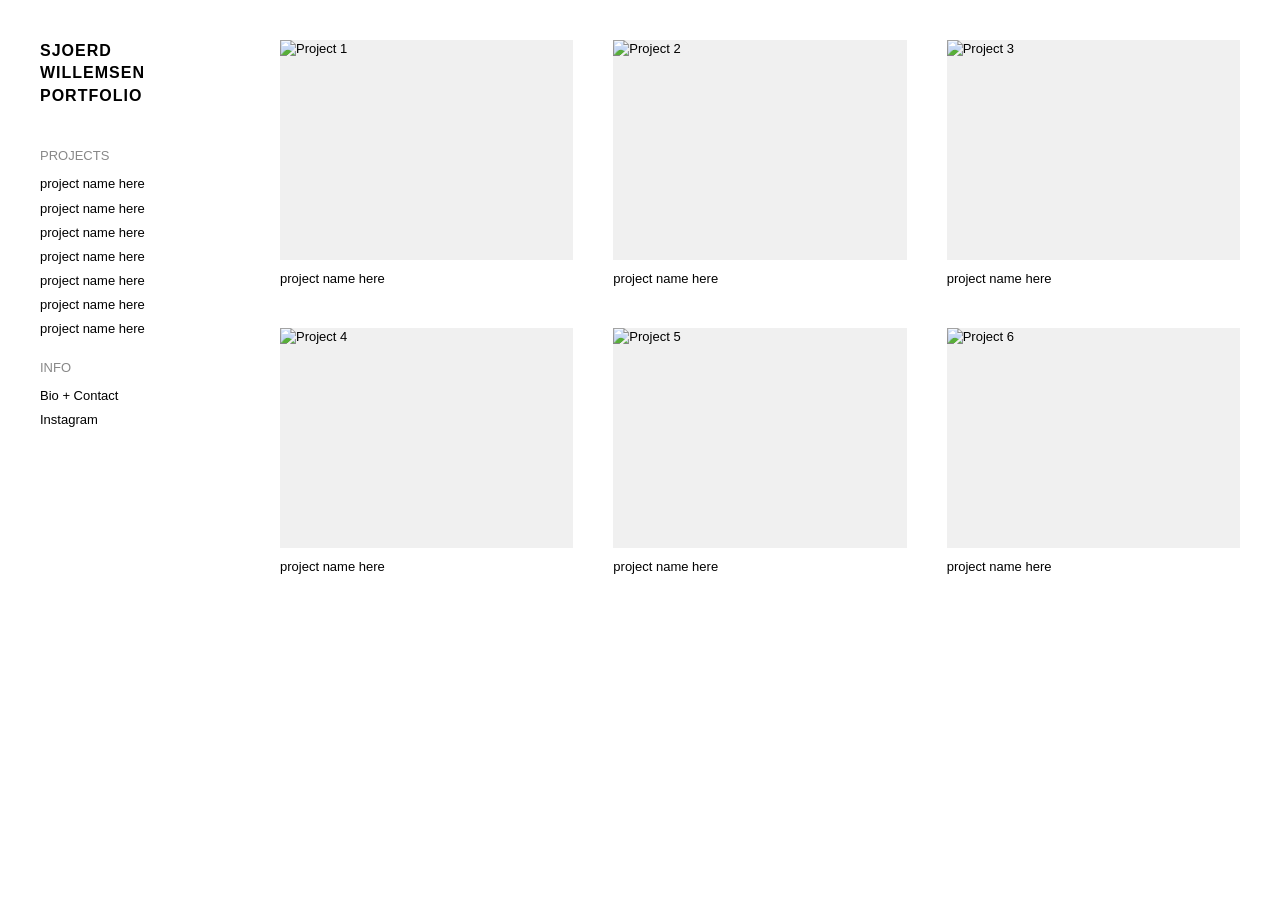
==== index.html @ da39ebc8 "Add files via upload" ====
<!DOCTYPE html>
<html lang="en">
<head>
    <meta charset="UTF-8">
    <meta name="viewport" content="width=device-width, initial-scale=1.0">
    <title>portfolio</title>
    <style>
        /* --- RESET & BASIC STYLES --- */
        * {
            box-sizing: border-box;
            margin: 0;
            padding: 0;
        }

        body {
            font-family: "Courier New", Courier, monospace; /* The signature raw look */
            font-family: Helvetica, Arial, sans-serif;
            background-color: #ffffff;
            color: #000000;
            font-size: 13px;
            line-height: 1.4;
            display: flex;
            min-height: 100vh;
        }

        a {
            text-decoration: none;
            color: #000000;
            transition: opacity 0.2s ease;
        }

        a:hover {
            opacity: 0.6;
            text-decoration: underline;
        }

        ul {
            list-style: none;
        }

        /* --- LAYOUT: SIDEBAR (LEFT) --- */
        aside {
            width: 240px;
            padding: 40px;
            position: fixed;
            height: 100vh;
            overflow-y: auto;
            top: 0;
            left: 0;
            display: flex;
            flex-direction: column;
            gap: 20px;
            z-index: 100;
        }

        aside h1 {
            font-size: 16px;
            font-weight: bold;
            text-transform: uppercase;
            letter-spacing: 1px;
            margin-bottom: 20px;
        }

        .nav-section {
            margin-bottom: 20px;
        }

        .nav-section h3 {
            font-size: 13px;
            font-weight: normal;
            margin-bottom: 10px;
            color: #888; /* Subtle section header */
            text-transform: uppercase;
        }

        .nav-links li {
            margin-bottom: 6px;
        }

        /* --- LAYOUT: MAIN CONTENT (RIGHT) --- */
        main {
            margin-left: 240px; /* Same as sidebar width */
            padding: 40px;
            width: 100%;
            max-width: 1600px; /* Prevent it from getting too stretched on huge screens */
        }

        /* --- PROJECT GRID --- */
        .project-grid {
            display: grid;
            grid-template-columns: repeat(auto-fill, minmax(250px, 1fr));
            gap: 40px; /* Space between items */
        }

        .project-item {
            cursor: pointer;
        }

        .project-thumbnail {
            width: 100%;
            aspect-ratio: 4 / 3; /* Standard rectangle aspect ratio */
            background-color: #f0f0f0; /* Placeholder grey */
            object-fit: cover;
            margin-bottom: 10px;
            display: block;
            transition: transform 0.3s ease, opacity 0.3s ease;
        }

        .project-item:hover .project-thumbnail {
            transform: scale(1.02);
            opacity: 0.8;
        }

        .project-title {
            font-size: 13px;
            margin-top: 5px;
        }

        /* --- RESPONSIVE MOBILE --- */
        @media (max-width: 768px) {
            body {
                flex-direction: column;
            }

            aside {
                position: relative;
                width: 100%;
                height: auto;
                padding: 20px;
                border-bottom: 1px solid #eee;
            }

            main {
                margin-left: 0;
                padding: 20px;
            }

            .project-grid {
                grid-template-columns: 1fr; /* 1 column on mobile */
            }
        }
    </style>
</head>
<body>

    <aside>
        <a href="#">
            <h1>Sjoerd Willemsen<br>Portfolio</h1>
        </a>

        <nav>
            <div class="nav-section">
                <h3>Projects</h3>
                <ul class="nav-links">
                    <li><a href="#">project name here</a></li>
                    <li><a href="#">project name here</a></li>
                    <li><a href="#">project name here</a></li>
                    <li><a href="#">project name here</a></li>
                    <li><a href="#">project name here</a></li>
                    <li><a href="#">project name here</a></li>
                    <li><a href="#">project name here</a></li>
                </ul>
            </div>
            <div class="nav-section">
                <h3>Info</h3>
                <ul class="nav-links">
                    <li><a href="#">Bio + Contact</a></li>
                    <li><a href="#">Instagram</a></li>
                </ul>
            </div>
        </nav>
    </aside>

    <main>
        <div class="project-grid">
            
            <div class="project-item">
                <img src="assets/images/project1.jpg" alt="Project 1" class="project-thumbnail">
                <div class="project-title">project name here</div>
            </div>

            <div class="project-item">
                <img src="assets/images/project2.jpg" alt="Project 2" class="project-thumbnail">
                <div class="project-title">project name here</div>
            </div>

            <div class="project-item">
                <img src="assets/images/project3.jpg" alt="Project 3" class="project-thumbnail">
                <div class="project-title">project name here</div>
            </div>

            <div class="project-item">
                <img src="assets/images/project4.jpg" alt="Project 4" class="project-thumbnail">
                <div class="project-title">project name here</div>
            </div>

            <div class="project-item">
                <img src="assets/images/project5.jpg" alt="Project 5" class="project-thumbnail">
                <div class="project-title">project name here</div>
            </div>

            <div class="project-item">
                <img src="assets/images/project6.jpg" alt="Project 6" class="project-thumbnail">
                <div class="project-title">project name here</div>
            </div>

        </div>
    </main>

</body>
</html>
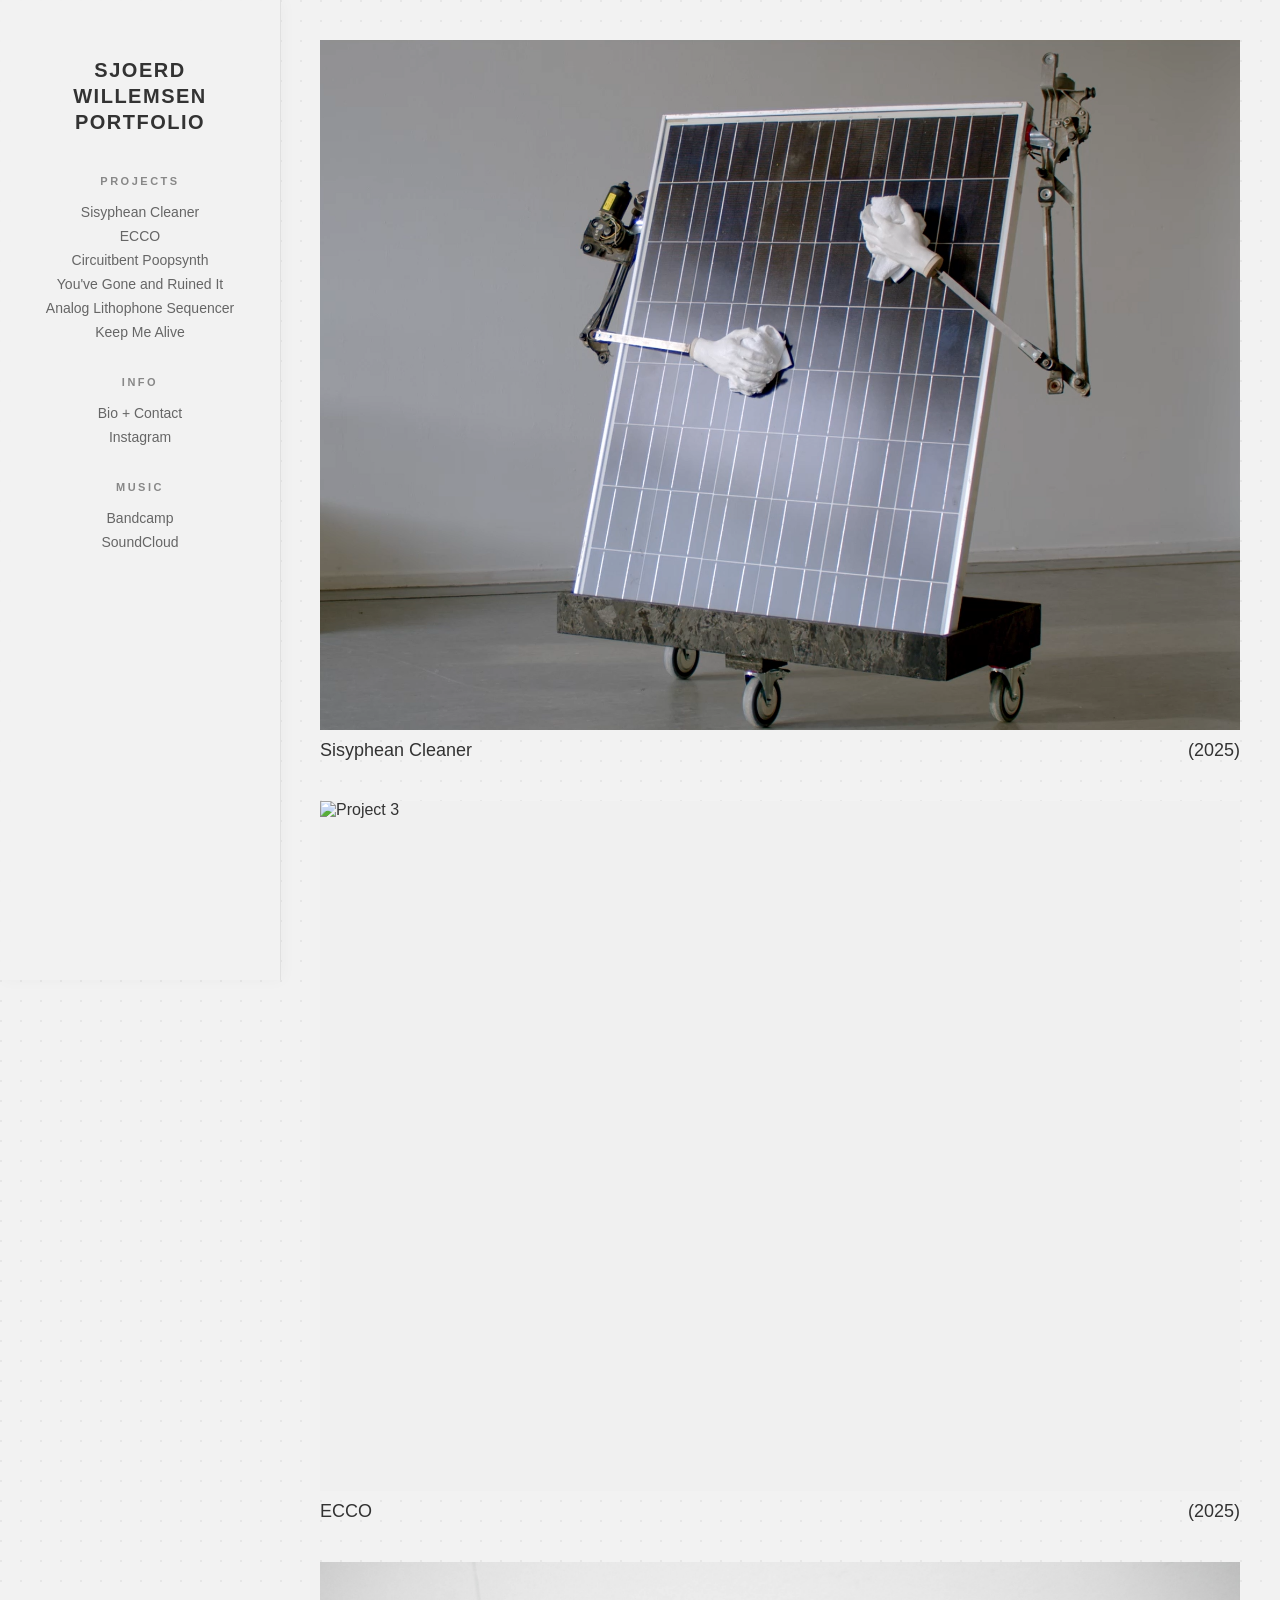
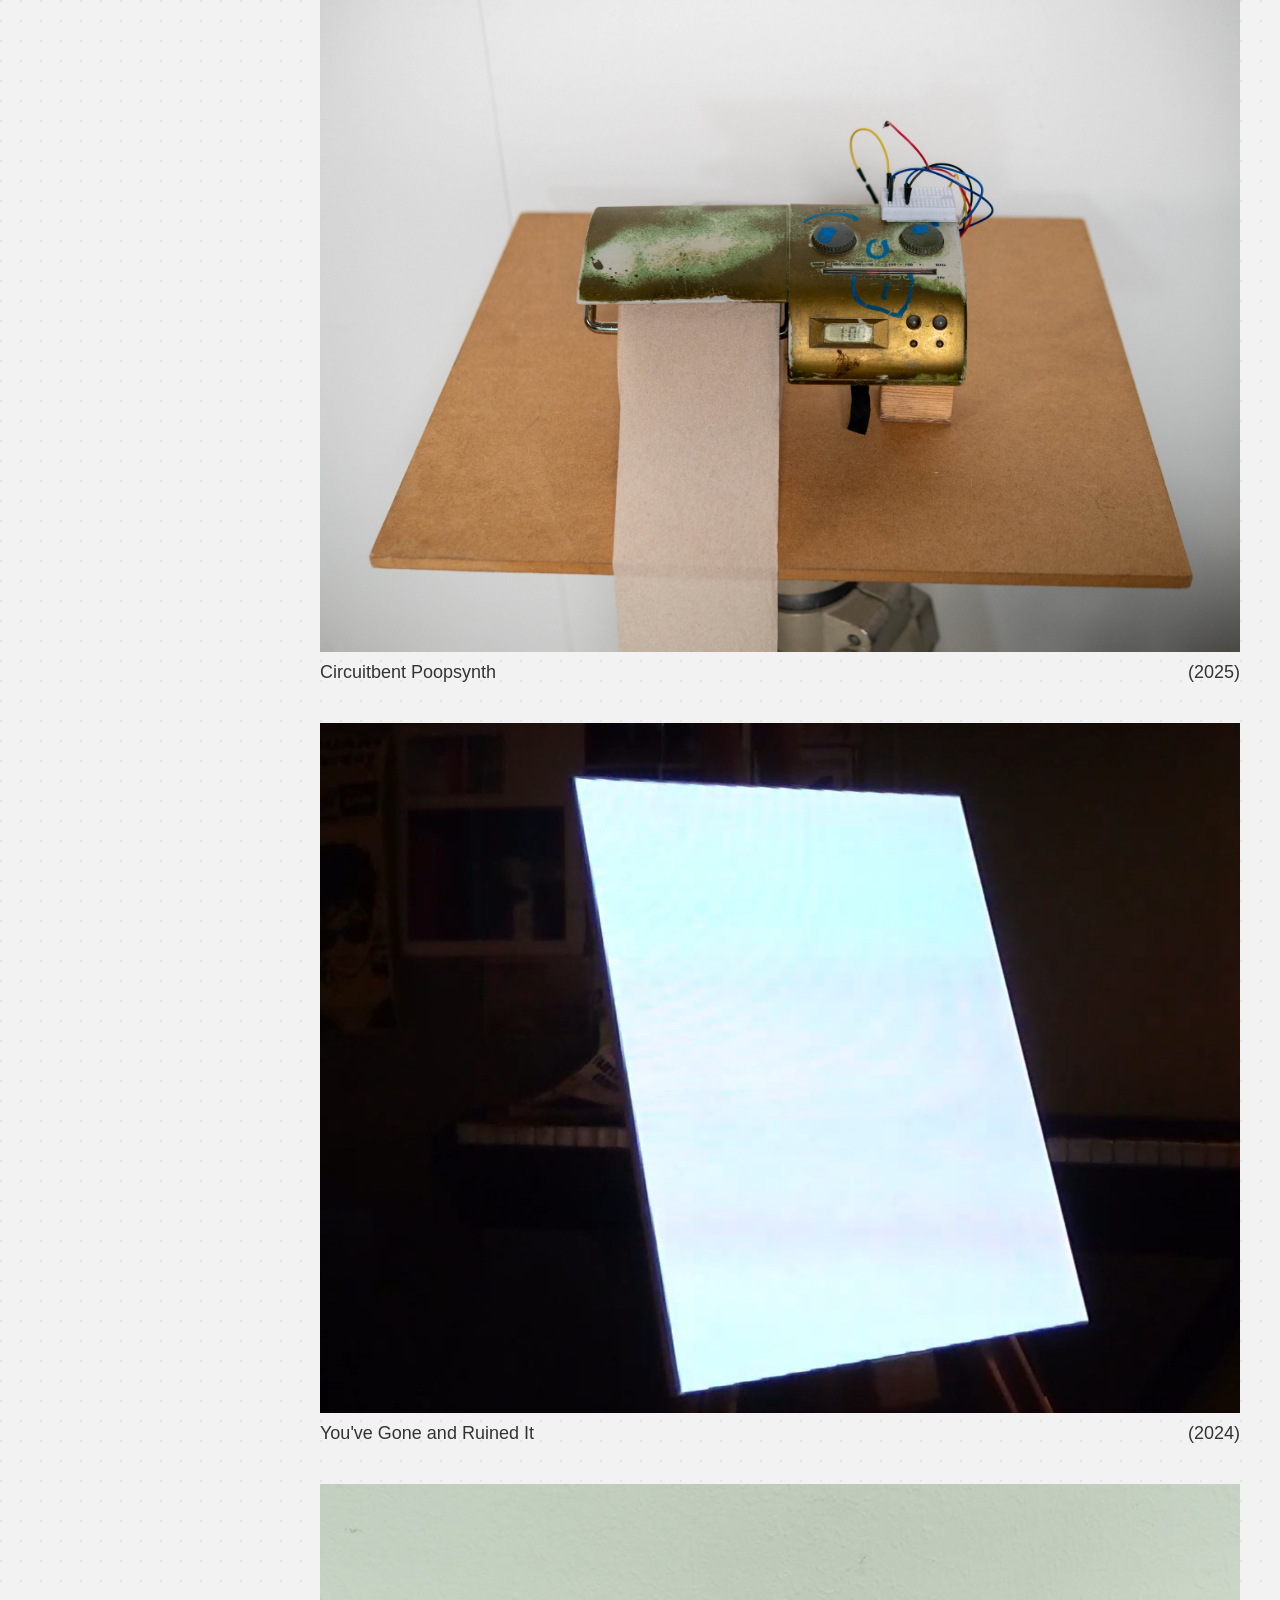
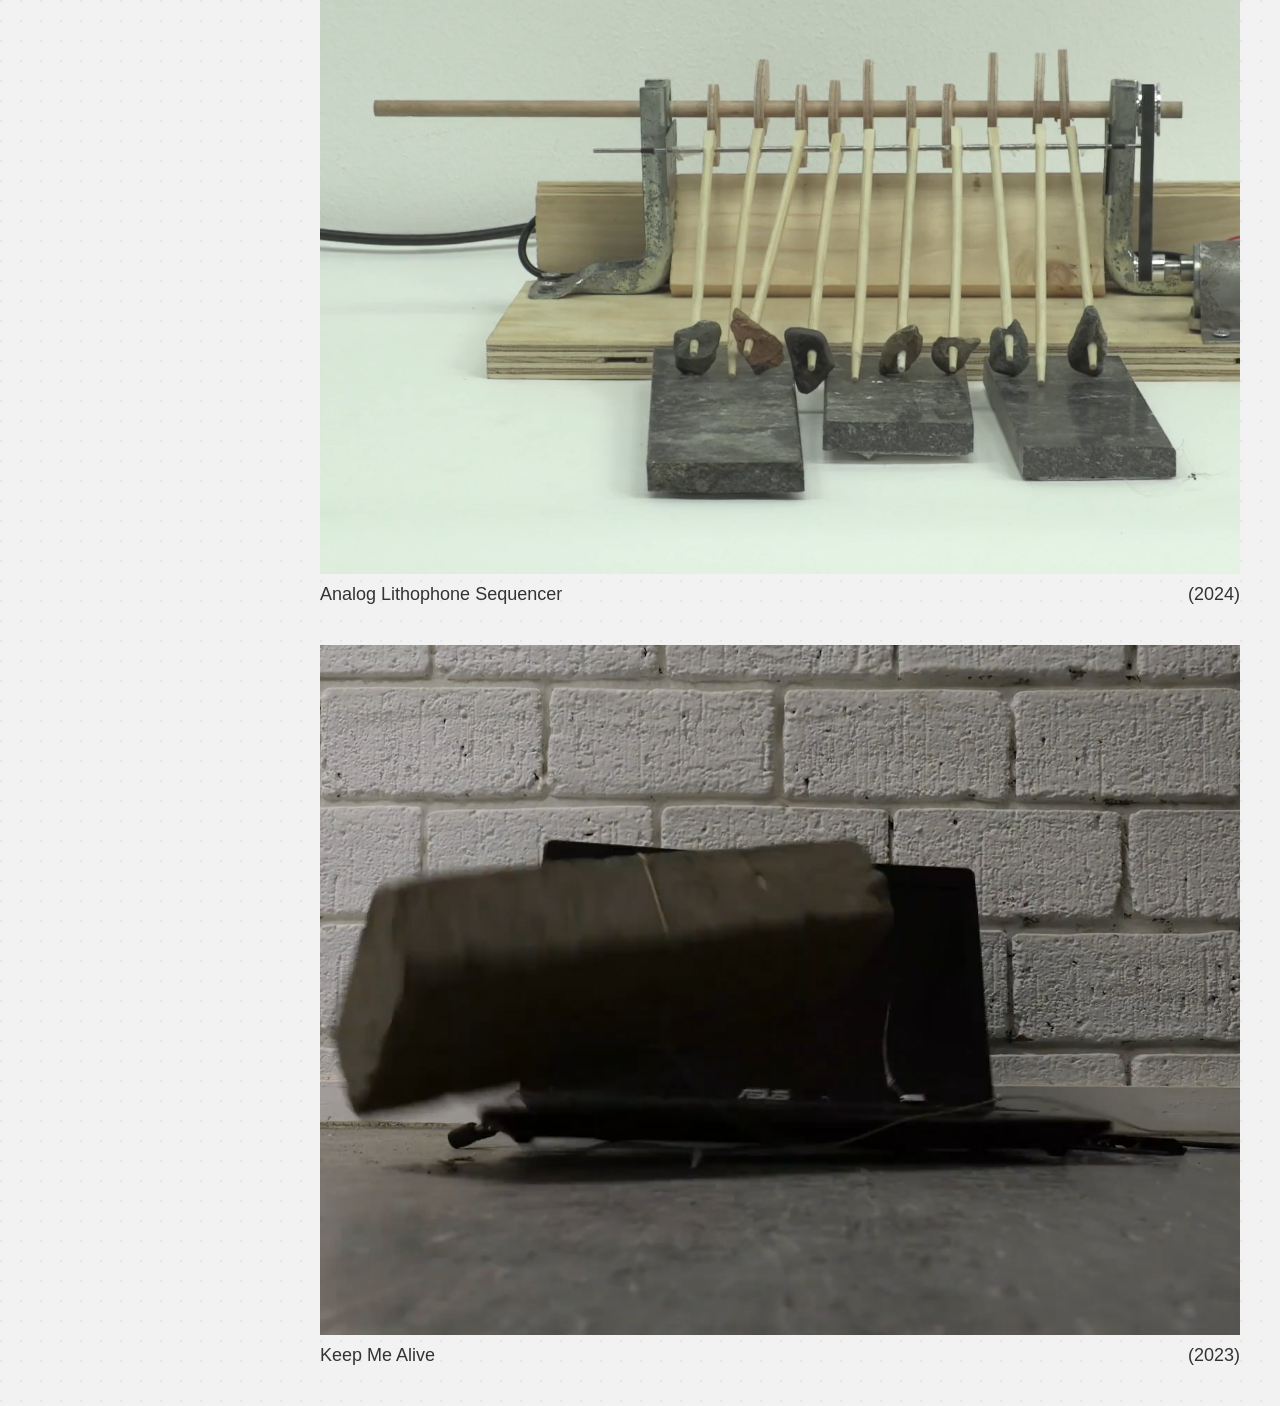
==== commit 51ac03f7: "Add files via upload" ====
--- a/index.html
+++ b/index.html
@@ -4,168 +4,42 @@
     <meta charset="UTF-8">
     <meta name="viewport" content="width=device-width, initial-scale=1.0">
     <title>portfolio</title>
-    <style>
-        /* --- RESET & BASIC STYLES --- */
-        * {
-            box-sizing: border-box;
-            margin: 0;
-            padding: 0;
-        }
-
-        body {
-            font-family: "Courier New", Courier, monospace; /* The signature raw look */
-            font-family: Helvetica, Arial, sans-serif;
-            background-color: #ffffff;
-            color: #000000;
-            font-size: 13px;
-            line-height: 1.4;
-            display: flex;
-            min-height: 100vh;
-        }
-
-        a {
-            text-decoration: none;
-            color: #000000;
-            transition: opacity 0.2s ease;
-        }
-
-        a:hover {
-            opacity: 0.6;
-            text-decoration: underline;
-        }
-
-        ul {
-            list-style: none;
-        }
-
-        /* --- LAYOUT: SIDEBAR (LEFT) --- */
-        aside {
-            width: 240px;
-            padding: 40px;
-            position: fixed;
-            height: 100vh;
-            overflow-y: auto;
-            top: 0;
-            left: 0;
-            display: flex;
-            flex-direction: column;
-            gap: 20px;
-            z-index: 100;
-        }
-
-        aside h1 {
-            font-size: 16px;
-            font-weight: bold;
-            text-transform: uppercase;
-            letter-spacing: 1px;
-            margin-bottom: 20px;
-        }
-
-        .nav-section {
-            margin-bottom: 20px;
-        }
-
-        .nav-section h3 {
-            font-size: 13px;
-            font-weight: normal;
-            margin-bottom: 10px;
-            color: #888; /* Subtle section header */
-            text-transform: uppercase;
-        }
-
-        .nav-links li {
-            margin-bottom: 6px;
-        }
-
-        /* --- LAYOUT: MAIN CONTENT (RIGHT) --- */
-        main {
-            margin-left: 240px; /* Same as sidebar width */
-            padding: 40px;
-            width: 100%;
-            max-width: 1600px; /* Prevent it from getting too stretched on huge screens */
-        }
-
-        /* --- PROJECT GRID --- */
-        .project-grid {
-            display: grid;
-            grid-template-columns: repeat(auto-fill, minmax(250px, 1fr));
-            gap: 40px; /* Space between items */
-        }
-
-        .project-item {
-            cursor: pointer;
-        }
-
-        .project-thumbnail {
-            width: 100%;
-            aspect-ratio: 4 / 3; /* Standard rectangle aspect ratio */
-            background-color: #f0f0f0; /* Placeholder grey */
-            object-fit: cover;
-            margin-bottom: 10px;
-            display: block;
-            transition: transform 0.3s ease, opacity 0.3s ease;
-        }
-
-        .project-item:hover .project-thumbnail {
-            transform: scale(1.02);
-            opacity: 0.8;
-        }
-
-        .project-title {
-            font-size: 13px;
-            margin-top: 5px;
-        }
-
-        /* --- RESPONSIVE MOBILE --- */
-        @media (max-width: 768px) {
-            body {
-                flex-direction: column;
-            }
-
-            aside {
-                position: relative;
-                width: 100%;
-                height: auto;
-                padding: 20px;
-                border-bottom: 1px solid #eee;
-            }
-
-            main {
-                margin-left: 0;
-                padding: 20px;
-            }
-
-            .project-grid {
-                grid-template-columns: 1fr; /* 1 column on mobile */
-            }
-        }
-    </style>
+    <link rel="stylesheet" href="style.css">
 </head>
 <body>
 
     <aside>
         <a href="#">
-            <h1>Sjoerd Willemsen<br>Portfolio</h1>
+            <h1>
+                <span style="--i:1">S</span><span style="--i:2">j</span><span style="--i:3">o</span><span style="--i:4">e</span><span style="--i:5">r</span><span style="--i:6">d</span> <span style="--i:7">W</span><span style="--i:8">i</span><span style="--i:9">l</span><span style="--i:10">l</span><span style="--i:11">e</span><span style="--i:12">m</span><span style="--i:13">s</span><span style="--i:14">e</span><span style="--i:15">n</span><br>
+                <span style="--i:16">P</span><span style="--i:17">o</span><span style="--i:18">r</span><span style="--i:19">t</span><span style="--i:20">f</span><span style="--i:21">o</span><span style="--i:22">l</span><span style="--i:23">i</span><span style="--i:24">o</span>
+            </h1>
         </a>
 
         <nav>
             <div class="nav-section">
                 <h3>Projects</h3>
                 <ul class="nav-links">
-                    <li><a href="#">project name here</a></li>
-                    <li><a href="#">project name here</a></li>
-                    <li><a href="#">project name here</a></li>
-                    <li><a href="#">project name here</a></li>
-                    <li><a href="#">project name here</a></li>
-                    <li><a href="#">project name here</a></li>
-                    <li><a href="#">project name here</a></li>
+                    <li><a href="projects/project2/index.html">Sisyphean Cleaner</a></li>
+                    <li><a href="projects/project3/index.html">ECCO</a></li>
+                    <li><a href="projects/project1/index.html">Circuitbent Poopsynth</a></li>
+                    <li><a href="projects/project6/index.html">You've Gone and Ruined It</a></li>
+                    <li><a href="projects/project4/index.html">Analog Lithophone Sequencer</a></li>
+                    <li><a href="projects/project5/index.html">Keep Me Alive</a></li>
                 </ul>
             </div>
             <div class="nav-section">
                 <h3>Info</h3>
                 <ul class="nav-links">
-                    <li><a href="#">Bio + Contact</a></li>
-                    <li><a href="#">Instagram</a></li>
+                    <li><a href="info.html">Bio + Contact</a></li>
+                    <li><a href="https://www.instagram.com/machiavelli_margiela/" target="_blank" rel="noopener noreferrer">Instagram</a></li>
+                </ul>
+            </div>
+            <div class="nav-section">
+                <h3>Music</h3>
+                <ul class="nav-links">
+                    <li><a href="https://onzinfm.bandcamp.com/album/the-streets-of-arnhem" target="_blank" rel="noopener noreferrer">Bandcamp</a></li>
+                    <li><a href="https://soundcloud.com/onzin-fm" target="_blank" rel="noopener noreferrer">SoundCloud</a></li>
                 </ul>
             </div>
         </nav>
@@ -174,35 +48,35 @@
     <main>
         <div class="project-grid">
             
-            <div class="project-item">
-                <img src="assets/images/project1.jpg" alt="Project 1" class="project-thumbnail">
-                <div class="project-title">project name here</div>
-            </div>
+            <a href="projects/project2/index.html" class="project-item">
+                <img src="projects/project2/thumbnail.png" alt="Project 2" class="project-thumbnail">
+                <div class="project-title"><span>Sisyphean Cleaner</span> <span>(2025)</span></div>
+            </a>
 
-            <div class="project-item">
-                <img src="assets/images/project2.jpg" alt="Project 2" class="project-thumbnail">
-                <div class="project-title">project name here</div>
-            </div>
+            <a href="projects/project3/index.html" class="project-item">
+                <img src="projects/project3/thumbnail.png" alt="Project 3" class="project-thumbnail">
+                <div class="project-title"><span>ECCO</span> <span>(2025)</span></div>
+            </a>
 
-            <div class="project-item">
-                <img src="assets/images/project3.jpg" alt="Project 3" class="project-thumbnail">
-                <div class="project-title">project name here</div>
-            </div>
+            <a href="projects/project1/index.html" class="project-item">
+                <img src="projects/project1/thumbnail.jpg" alt="Project 1" class="project-thumbnail">
+                <div class="project-title"><span>Circuitbent Poopsynth</span> <span>(2025)</span></div>
+            </a>
 
-            <div class="project-item">
-                <img src="assets/images/project4.jpg" alt="Project 4" class="project-thumbnail">
-                <div class="project-title">project name here</div>
-            </div>
+            <a href="projects/project6/index.html" class="project-item">
+                <img src="projects/project6/thumbnail.png" alt="Project 6" class="project-thumbnail">
+                <div class="project-title"><span>You've Gone and Ruined It</span> <span>(2024)</span></div>
+            </a>
 
-            <div class="project-item">
-                <img src="assets/images/project5.jpg" alt="Project 5" class="project-thumbnail">
-                <div class="project-title">project name here</div>
-            </div>
+            <a href="projects/project4/index.html" class="project-item">
+                <img src="projects/project4/thumbnail.png" alt="Project 4" class="project-thumbnail">
+                <div class="project-title"><span>Analog Lithophone Sequencer</span> <span>(2024)</span></div>
+            </a>
 
-            <div class="project-item">
-                <img src="assets/images/project6.jpg" alt="Project 6" class="project-thumbnail">
-                <div class="project-title">project name here</div>
-            </div>
+            <a href="projects/project5/index.html" class="project-item">
+                <img src="projects/project5/thumbnail.png" alt="Keep Me Alive" class="project-thumbnail">
+                <div class="project-title"><span>Keep Me Alive</span> <span>(2023)</span></div>
+            </a>
 
         </div>
     </main>
--- a/style.css
+++ b/style.css
@@ -0,0 +1,165 @@
+body {
+    font-family: 'Helvetica Neue', Helvetica, Arial, sans-serif;
+    color: #333;
+    margin: 0;
+    padding: 0;
+    background-color: #f2f2f2;
+    background-image: url("data:image/svg+xml,%3Csvg width='20' height='20' viewBox='0 0 20 20' xmlns='http://www.w3.org/2000/svg'%3E%3Ccircle cx='1' cy='1' r='1' fill='%23d9d9d9' fill-opacity='0.6'/%3E%3C/svg%3E");
+}
+
+a {
+    text-decoration: none;
+    color: inherit;
+    transition: opacity 0.3s ease;
+}
+
+a:hover {
+    text-decoration: underline;
+    opacity: 0.8;
+}
+
+.nav-links {
+    list-style: none;
+    padding: 0;
+}
+
+.nav-links li {
+    margin-bottom: 6px;
+}
+
+.nav-links li a {
+    font-size: 14px;
+    color: #666;
+    display: inline-block;
+    transition: color 0.2s ease, transform 0.2s ease, opacity 0.2s ease;
+}
+
+.nav-links li a:hover {
+    color: #000;
+    opacity: 1;
+    transform: scale(1.05);
+    text-decoration: none;
+}
+
+/* --- LAYOUT: MAIN CONTENT (RIGHT) --- */
+main {
+    margin-left: 280px;
+    padding: 40px;
+    max-width: 2500px;
+    box-sizing: border-box;
+}
+
+/* --- PROJECT GRID --- */
+.project-grid {
+    display: grid;
+    grid-template-columns: repeat(auto-fill, minmax(500px, 1fr));
+    gap: 40px;
+}
+
+.project-item {
+    display: block;
+    cursor: pointer;
+}
+
+.project-thumbnail {
+    width: 100%;
+    aspect-ratio: 4 / 3;
+    background-color: #f0f0f0;
+    object-fit: cover;
+    object-position: bottom;
+    margin-bottom: 10px;
+    display: block;
+    transition: transform 0.3s ease, opacity 0.3s ease;
+}
+
+.project-item:hover .project-thumbnail {
+    transform: scale(1.02);
+    opacity: 0.9;
+}
+
+.project-title {
+    font-size: 18px;
+    margin-top: 10px;
+    display: flex;
+    justify-content: space-between;
+}
+
+/* --- SIDEBAR --- */
+aside {
+    position: fixed;
+    top: 0;
+    left: 0;
+    width: 200px;
+    height: 100vh;
+    padding: 40px;
+    overflow-y: auto;
+    text-align: center;
+    background-color: rgba(242, 242, 242, 0.95);
+    backdrop-filter: blur(5px);
+    border-right: 1px solid #e0e0e0;
+    box-shadow: 2px 0 15px rgba(0, 0, 0, 0.03);
+}
+
+aside h1 {
+    font-size: 20px;
+    font-weight: 800;
+    text-transform: uppercase;
+    letter-spacing: 1.5px;
+    line-height: 1.3;
+    margin-bottom: 40px;
+}
+
+.nav-section {
+    margin-bottom: 35px;
+}
+
+.nav-section h3 {
+    font-size: 11px;
+    color: #888;
+    text-transform: uppercase;
+    letter-spacing: 2.5px;
+    margin-bottom: 12px;
+}
+
+.project-title-large {
+    font-weight: bold;
+    margin-bottom: 20px;
+}
+
+.project-description {
+    font-size: 16px;
+    line-height: 1.6;
+    max-width: 800px;
+    margin-bottom: 40px;
+}
+
+.media-container {
+    display: flex;
+    flex-direction: column;
+    gap: 40px;
+}
+
+.project-image {
+    width: 100%;
+    height: auto;
+    display: block;
+}
+
+/* --- MOBILE --- */
+@media (max-width: 768px) {
+    aside {
+        position: static;
+        width: auto;
+        height: auto;
+        padding: 20px;
+    }
+
+    main {
+        margin-left: 0;
+        padding: 20px;
+    }
+
+    .project-grid {
+        grid-template-columns: 1fr;
+    }
+}
